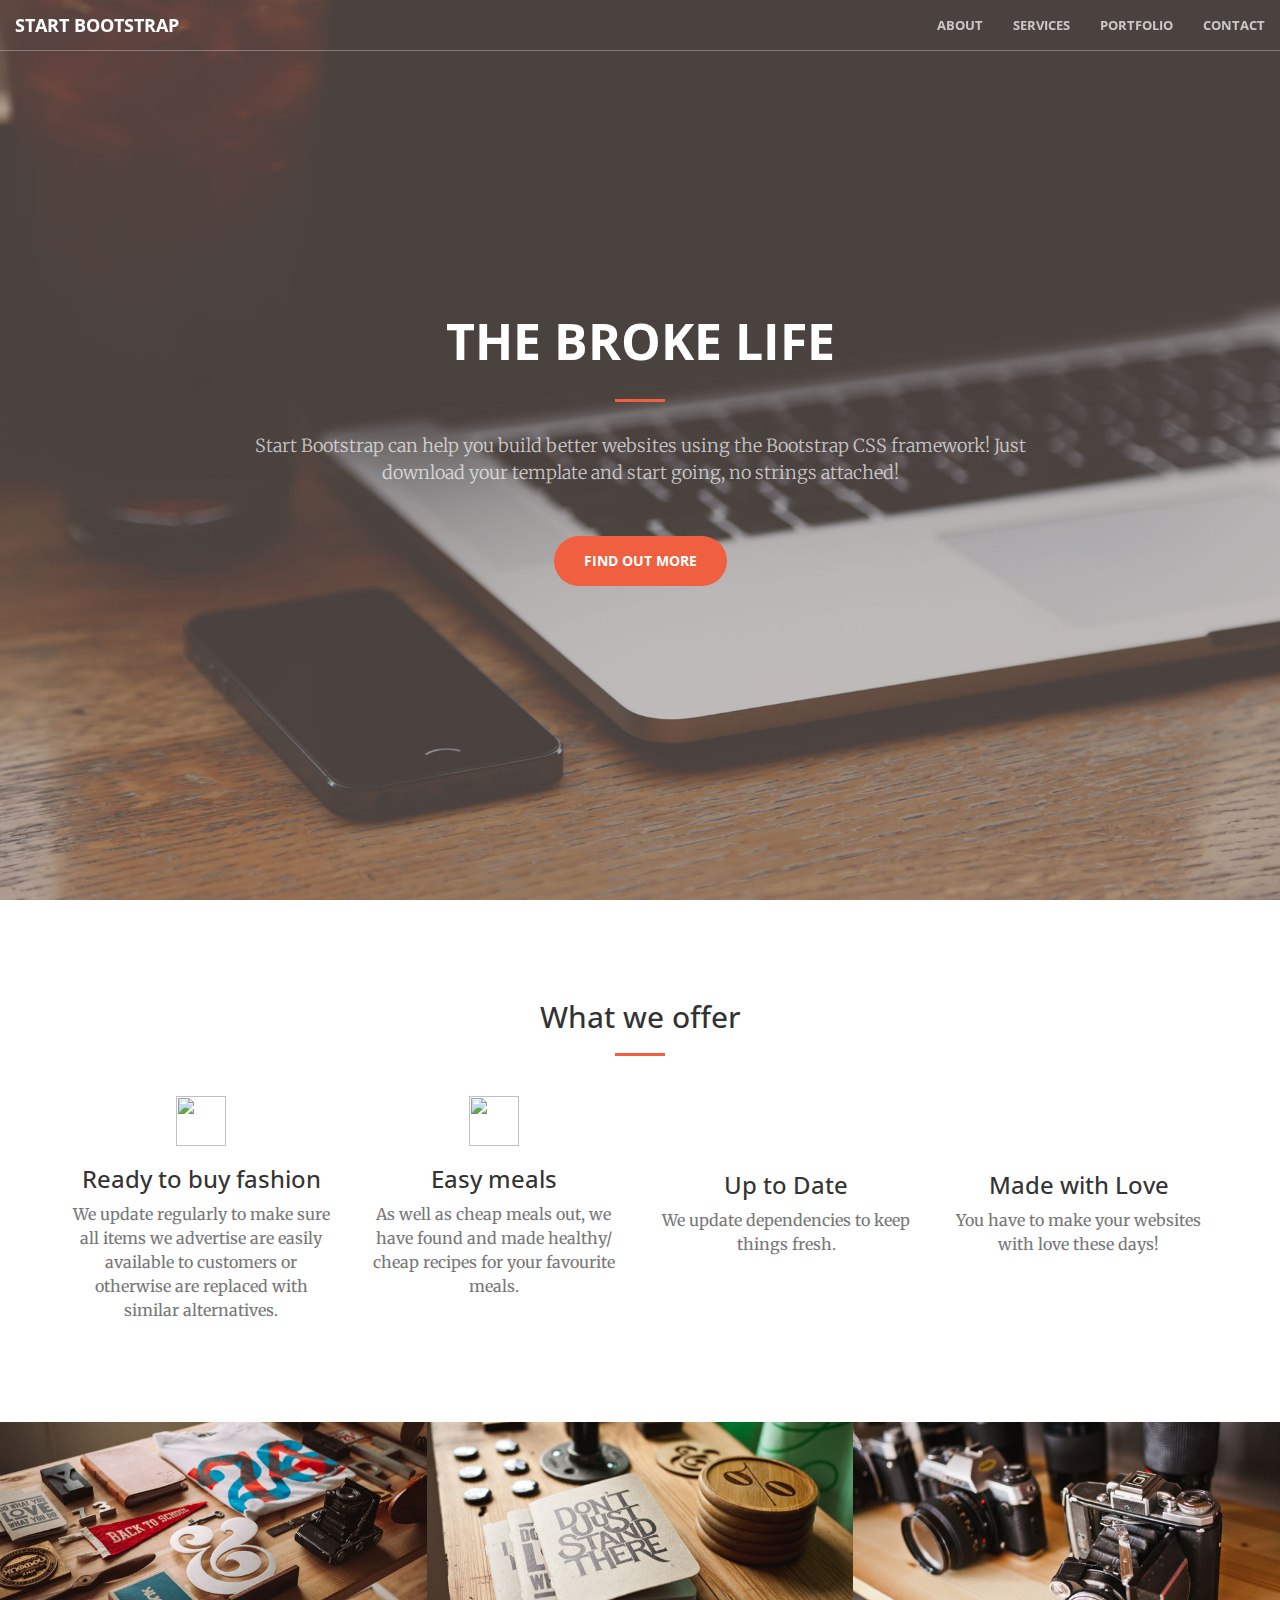
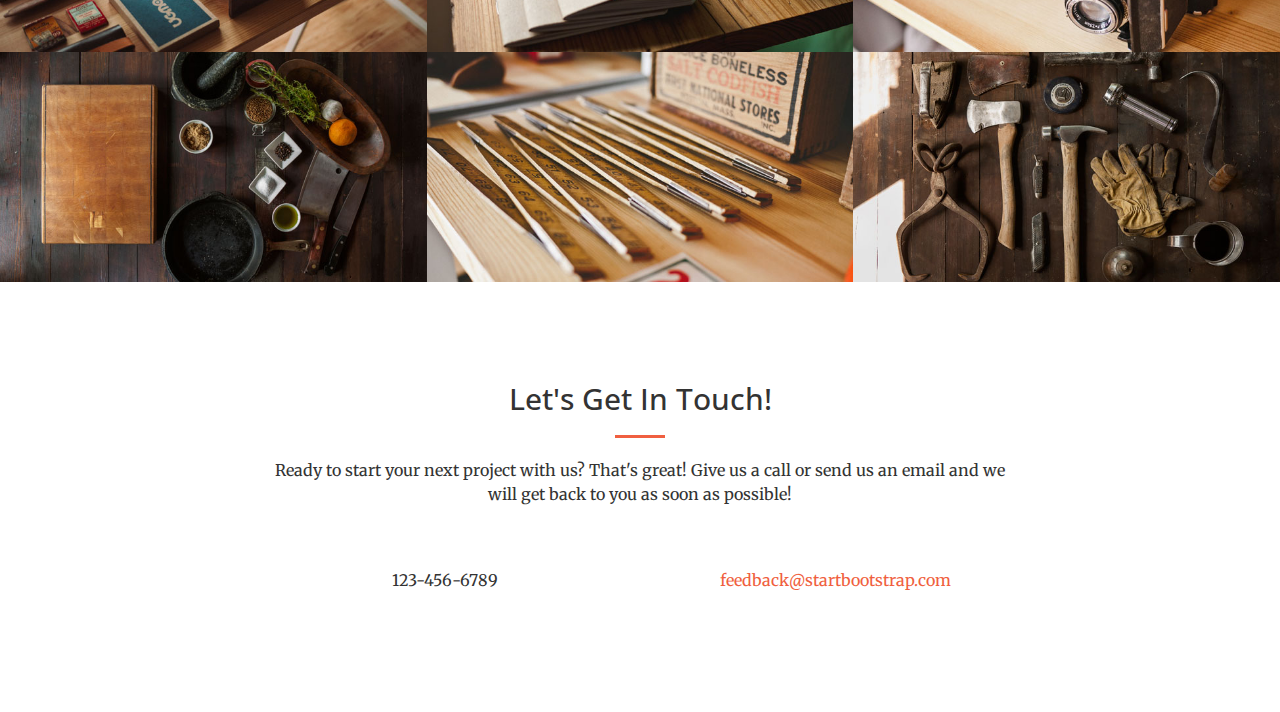
==== startbootstrap-creative-gh-pages/index.html @ b28e725b "completely new page" ====
<!DOCTYPE html>
<html lang="en">

<head>

    <meta charset="utf-8">
    <meta http-equiv="X-UA-Compatible" content="IE=edge">
    <meta name="viewport" content="width=device-width, initial-scale=1">
    <meta name="description" content="">
    <meta name="author" content="">

    <title>The Broke Life- Home</title>

    <!-- Bootstrap Core CSS -->
    <link href="vendor/bootstrap/css/bootstrap.min.css" rel="stylesheet">

    <!-- Custom Fonts -->
    <link href="vendor/font-awesome/css/font-awesome.min.css" rel="stylesheet" type="text/css">
    <link href='https://fonts.googleapis.com/css?family=Open+Sans:300italic,400italic,600italic,700italic,800italic,400,300,600,700,800' rel='stylesheet' type='text/css'>
    <link href='https://fonts.googleapis.com/css?family=Merriweather:400,300,300italic,400italic,700,700italic,900,900italic' rel='stylesheet' type='text/css'>

    <!-- Plugin CSS -->
    <link href="vendor/magnific-popup/magnific-popup.css" rel="stylesheet">

    <!-- Theme CSS -->
    <link href="css/creative.min.css" rel="stylesheet">
    <link href= "home.css" rel="stylesheet">

    <!-- HTML5 Shim and Respond.js IE8 support of HTML5 elements and media queries -->
    <!-- WARNING: Respond.js doesn't work if you view the page via file:// -->
    <!--[if lt IE 9]>
        <script src="https://oss.maxcdn.com/libs/html5shiv/3.7.0/html5shiv.js"></script>
        <script src="https://oss.maxcdn.com/libs/respond.js/1.4.2/respond.min.js"></script>
    <![endif]-->

</head>

<body id="page-top">

    <nav id="mainNav" class="navbar navbar-default navbar-fixed-top">
        <div class="container-fluid">
            <!-- Brand and toggle get grouped for better mobile display -->
            <div class="navbar-header">
                <button type="button" class="navbar-toggle collapsed" data-toggle="collapse" data-target="#bs-example-navbar-collapse-1">
                    <span class="sr-only">Toggle navigation</span> Menu <i class="fa fa-bars"></i>
                </button>
                <a class="navbar-brand page-scroll" href="#page-top">Start Bootstrap</a>
            </div>

            <!-- Collect the nav links, forms, and other content for toggling -->
            <div class="collapse navbar-collapse" id="bs-example-navbar-collapse-1">
                <ul class="nav navbar-nav navbar-right">
                    <li>
                        <a class="page-scroll" href="#about">About</a>
                    </li>
                    <li>
                        <a class="page-scroll" href="#services">Services</a>
                    </li>
                    <li>
                        <a class="page-scroll" href="#portfolio">Portfolio</a>
                    </li>
                    <li>
                        <a class="page-scroll" href="#contact">Contact</a>
                    </li>
                </ul>
            </div>
            <!-- /.navbar-collapse -->
        </div>
        <!-- /.container-fluid -->
    </nav>

    <header>
        <div class="header-content">
            <div class="header-content-inner">
                <h1 id="homeHeading">The Broke Life</h1>
                <hr>
                <p>Start Bootstrap can help you build better websites using the Bootstrap CSS framework! Just download your template and start going, no strings attached!</p>
                <a href="#about" class="btn btn-primary btn-xl page-scroll">Find Out More</a>
            </div>
        </div>
    </header>

    <section id="services">
        <div class="container">
            <div class="row">
                <div class="col-lg-12 text-center">
                    <h2 class="section-heading">What we offer</h2>
                    <hr class="primary">
                </div>
            </div>
        </div>
        <div class="container">
            <div class="row">
                <div class="col-lg-3 col-md-6 text-center">
                    <div class="service-box">
                        <img src="https://image.freepik.com/free-icon/shopping-cart-symbol-for-e-commerce_318-50625.jpg" width=50 height=50>
                        <h3>Ready to buy fashion</h3>
                        <p class="text-muted">We update regularly to make sure all items we advertise are easily available
                        to customers or otherwise are replaced with similar alternatives.</p>
                    </div>
                </div>
                <div class="col-lg-3 col-md-6 text-center">
                    <div class="service-box">
                        <img src="http://www.clker.com/cliparts/y/u/u/5/t/h/foodsymbol-hi.png" width=50 height=50>
                        <h3>Easy meals</h3>
                        <p class="text-muted">As well as cheap meals out, we have found and made healthy/
                        cheap recipes for your favourite meals.</p>
                    </div>
                </div>
                <div class="col-lg-3 col-md-6 text-center">
                    <div class="service-box">
                        <i class="fa fa-4x fa-newspaper-o text-primary sr-icons"></i>
                        <h3>Up to Date</h3>
                        <p class="text-muted">We update dependencies to keep things fresh.</p>
                    </div>
                </div>
                <div class="col-lg-3 col-md-6 text-center">
                    <div class="service-box">
                        <i class="fa fa-4x fa-heart text-primary sr-icons"></i>
                        <h3>Made with Love</h3>
                        <p class="text-muted">You have to make your websites with love these days!</p>
                    </div>
                </div>
            </div>
        </div>
    </section>

    <section class="no-padding" id="portfolio">
        <div class="container-fluid">
            <div class="row no-gutter popup-gallery">
                <div class="col-lg-4 col-sm-6">
                    <a href="img/portfolio/fullsize/1.jpg" class="portfolio-box">
                        <img src="img/portfolio/thumbnails/1.jpg" class="img-responsive" alt="">
                        <div class="portfolio-box-caption">
                            <div class="portfolio-box-caption-content">
                                <div class="project-category text-faded">
                                    Category
                                </div>
                                <div class="project-name">
                                    Project Name
                                </div>
                            </div>
                        </div>
                    </a>
                </div>
                <div class="col-lg-4 col-sm-6">
                    <a href="img/portfolio/fullsize/2.jpg" class="portfolio-box">
                        <img src="img/portfolio/thumbnails/2.jpg" class="img-responsive" alt="">
                        <div class="portfolio-box-caption">
                            <div class="portfolio-box-caption-content">
                                <div class="project-category text-faded">
                                    Category
                                </div>
                                <div class="project-name">
                                    Project Name
                                </div>
                            </div>
                        </div>
                    </a>
                </div>
                <div class="col-lg-4 col-sm-6">
                    <a href="img/portfolio/fullsize/3.jpg" class="portfolio-box">
                        <img src="img/portfolio/thumbnails/3.jpg" class="img-responsive" alt="">
                        <div class="portfolio-box-caption">
                            <div class="portfolio-box-caption-content">
                                <div class="project-category text-faded">
                                    Category
                                </div>
                                <div class="project-name">
                                    Project Name
                                </div>
                            </div>
                        </div>
                    </a>
                </div>
                <div class="col-lg-4 col-sm-6">
                    <a href="img/portfolio/fullsize/4.jpg" class="portfolio-box">
                        <img src="img/portfolio/thumbnails/4.jpg" class="img-responsive" alt="">
                        <div class="portfolio-box-caption">
                            <div class="portfolio-box-caption-content">
                                <div class="project-category text-faded">
                                    Category
                                </div>
                                <div class="project-name">
                                    Project Name
                                </div>
                            </div>
                        </div>
                    </a>
                </div>
                <div class="col-lg-4 col-sm-6">
                    <a href="img/portfolio/fullsize/5.jpg" class="portfolio-box">
                        <img src="img/portfolio/thumbnails/5.jpg" class="img-responsive" alt="">
                        <div class="portfolio-box-caption">
                            <div class="portfolio-box-caption-content">
                                <div class="project-category text-faded">
                                    Category
                                </div>
                                <div class="project-name">
                                    Project Name
                                </div>
                            </div>
                        </div>
                    </a>
                </div>
                <div class="col-lg-4 col-sm-6">
                    <a href="img/portfolio/fullsize/6.jpg" class="portfolio-box">
                        <img src="img/portfolio/thumbnails/6.jpg" class="img-responsive" alt="">
                        <div class="portfolio-box-caption">
                            <div class="portfolio-box-caption-content">
                                <div class="project-category text-faded">
                                    Category
                                </div>
                                <div class="project-name">
                                    Project Name
                                </div>
                            </div>
                        </div>
                    </a>
                </div>
            </div>
        </div>
    </section>

    <section id="contact">
        <div class="container">
            <div class="row">
                <div class="col-lg-8 col-lg-offset-2 text-center">
                    <h2 class="section-heading">Let's Get In Touch!</h2>
                    <hr class="primary">
                    <p>Ready to start your next project with us? That's great! Give us a call or send us an email and we will get back to you as soon as possible!</p>
                </div>
                <div class="col-lg-4 col-lg-offset-2 text-center">
                    <i class="fa fa-phone fa-3x sr-contact"></i>
                    <p>123-456-6789</p>
                </div>
                <div class="col-lg-4 text-center">
                    <i class="fa fa-envelope-o fa-3x sr-contact"></i>
                    <p><a href="mailto:your-email@your-domain.com">feedback@startbootstrap.com</a></p>
                </div>
            </div>
        </div>
    </section>

    <!-- jQuery -->
    <script src="vendor/jquery/jquery.min.js"></script>

    <!-- Bootstrap Core JavaScript -->
    <script src="vendor/bootstrap/js/bootstrap.min.js"></script>

    <!-- Plugin JavaScript -->
    <script src="https://cdnjs.cloudflare.com/ajax/libs/jquery-easing/1.3/jquery.easing.min.js"></script>
    <script src="vendor/scrollreveal/scrollreveal.min.js"></script>
    <script src="vendor/magnific-popup/jquery.magnific-popup.min.js"></script>

    <!-- Theme JavaScript -->
    <script src="js/creative.min.js"></script>

</body>

</html>
---- startbootstrap-creative-gh-pages/css/creative.min.css ----
/*!
 * Start Bootstrap - Creative v3.3.7+1 (http://startbootstrap.com/template-overviews/creative)
 * Copyright 2013-2016 Start Bootstrap
 * Licensed under MIT (https://github.com/BlackrockDigital/startbootstrap/blob/gh-pages/LICENSE)
 */.navbar-default,a{-webkit-transition:all .35s;-moz-transition:all .35s}header,header .header-content{position:relative;width:100%;text-align:center}body,html{height:100%;width:100%}body{font-family:Merriweather,'Helvetica Neue',Arial,sans-serif;webkit-tap-highlight-color:#222}.btn,.navbar-default,.navbar-default .navbar-header .navbar-brand,h1,h2,h3,h4,h5,h6{font-family:'Open Sans','Helvetica Neue',Arial,sans-serif}hr{border-color:#F05F40;border-width:3px;max-width:50px}hr.light{border-color:#fff}a{transition:all .35s;color:#F05F40}a:focus,a:hover{color:#eb3812}p{font-size:16px;line-height:1.5;margin-bottom:20px}.bg-primary{background-color:#F05F40}.bg-dark{background-color:#222;color:#fff}.text-faded{color:rgba(255,255,255,.7)}section{padding:100px 0}aside{padding:50px 0}.no-padding{padding:0}.navbar-default{background-color:#fff;border-color:rgba(34,34,34,.05);transition:all .35s}.btn-default,.portfolio-box .portfolio-box-caption{-webkit-transition:all .35s;-moz-transition:all .35s}.navbar-default .navbar-header .navbar-brand{color:#F05F40;font-weight:700;text-transform:uppercase}.navbar-default .navbar-header .navbar-brand:focus,.navbar-default .navbar-header .navbar-brand:hover{color:#eb3812}.navbar-default .navbar-header .navbar-toggle{font-weight:700;font-size:12px;color:#222;text-transform:uppercase}.navbar-default .nav>li>a,.navbar-default .nav>li>a:focus{text-transform:uppercase;font-weight:700;font-size:13px;color:#222}.navbar-default .nav>li>a:focus:hover,.navbar-default .nav>li>a:hover{color:#F05F40}.navbar-default .nav>li.active>a,.navbar-default .nav>li.active>a:focus{color:#F05F40!important;background-color:transparent}.navbar-default .nav>li.active>a:focus:hover,.navbar-default .nav>li.active>a:hover{background-color:transparent}@media (min-width:768px){.navbar-default{background-color:transparent;border-color:rgba(255,255,255,.3)}.navbar-default .navbar-header .navbar-brand{color:rgba(255,255,255,.7)}.navbar-default .navbar-header .navbar-brand:focus,.navbar-default .navbar-header .navbar-brand:hover{color:#fff}.navbar-default .nav>li>a,.navbar-default .nav>li>a:focus{color:rgba(255,255,255,.7)}.navbar-default .nav>li>a:focus:hover,.navbar-default .nav>li>a:hover{color:#fff}.navbar-default.affix{background-color:#fff;border-color:rgba(34,34,34,.05)}.navbar-default.affix .navbar-header .navbar-brand{color:#F05F40;font-size:14px}.navbar-default.affix .navbar-header .navbar-brand:focus,.navbar-default.affix .navbar-header .navbar-brand:hover{color:#eb3812}.navbar-default.affix .nav>li>a,.navbar-default.affix .nav>li>a:focus{color:#222}.navbar-default.affix .nav>li>a:focus:hover,.navbar-default.affix .nav>li>a:hover{color:#F05F40}}header{min-height:auto;-webkit-background-size:cover;-moz-background-size:cover;background-size:cover;-o-background-size:cover;background-position:center;background-image:url(../img/header.jpg);color:#fff}header .header-content{padding:100px 15px}header .header-content .header-content-inner h1{font-weight:700;text-transform:uppercase;margin-top:0;margin-bottom:0;font-size:30px}header .header-content .header-content-inner hr{margin:30px auto}header .header-content .header-content-inner p{font-weight:300;color:rgba(255,255,255,.7);font-size:16px;margin-bottom:50px}@media (min-width:768px){header{min-height:100%}header .header-content{position:absolute;top:50%;-webkit-transform:translateY(-50%);-ms-transform:translateY(-50%);transform:translateY(-50%);padding:0 50px}header .header-content .header-content-inner{max-width:1000px;margin-left:auto;margin-right:auto}header .header-content .header-content-inner h1{font-size:50px}header .header-content .header-content-inner p{font-size:18px;max-width:80%;margin-left:auto;margin-right:auto}}.section-heading{margin-top:0}.service-box{max-width:400px;margin:50px auto 0}@media (min-width:992px){.service-box{margin:20px auto 0}}.service-box p{margin-bottom:0}.portfolio-box{position:relative;display:block;max-width:650px;margin:0 auto}.portfolio-box .portfolio-box-caption{color:#fff;opacity:0;display:block;background:rgba(240,95,64,.9);position:absolute;bottom:0;text-align:center;width:100%;height:100%;transition:all .35s}.btn-default.active,.btn-default:active,.btn-primary.active,.btn-primary:active,.open>.dropdown-toggle.btn-default,.open>.dropdown-toggle.btn-primary{background-image:none}.portfolio-box .portfolio-box-caption .portfolio-box-caption-content{width:100%;text-align:center;position:absolute;top:50%;transform:translateY(-50%)}.portfolio-box .portfolio-box-caption .portfolio-box-caption-content .project-category,.portfolio-box .portfolio-box-caption .portfolio-box-caption-content .project-name{font-family:'Open Sans','Helvetica Neue',Arial,sans-serif;padding:0 15px}.portfolio-box .portfolio-box-caption .portfolio-box-caption-content .project-category{text-transform:uppercase;font-weight:600;font-size:14px}.portfolio-box .portfolio-box-caption .portfolio-box-caption-content .project-name{font-size:18px}.portfolio-box:hover .portfolio-box-caption{opacity:1}.portfolio-box:focus{outline:0}@media (min-width:768px){.portfolio-box .portfolio-box-caption .portfolio-box-caption-content .project-category{font-size:16px}.portfolio-box .portfolio-box-caption .portfolio-box-caption-content .project-name{font-size:22px}}.call-to-action h2{margin:0 auto 20px}.text-primary{color:#F05F40}.no-gutter>[class*=col-]{padding-right:0;padding-left:0}.btn-default{color:#222;background-color:#fff;border-color:#fff;transition:all .35s}.btn-default.active,.btn-default.focus,.btn-default:active,.btn-default:focus,.btn-default:hover,.open>.dropdown-toggle.btn-default{color:#222;background-color:#f2f2f2;border-color:#ededed}.btn-default.disabled,.btn-default.disabled.active,.btn-default.disabled.focus,.btn-default.disabled:active,.btn-default.disabled:focus,.btn-default.disabled:hover,.btn-default[disabled],.btn-default[disabled].active,.btn-default[disabled].focus,.btn-default[disabled]:active,.btn-default[disabled]:focus,.btn-default[disabled]:hover,fieldset[disabled] .btn-default,fieldset[disabled] .btn-default.active,fieldset[disabled] .btn-default.focus,fieldset[disabled] .btn-default:active,fieldset[disabled] .btn-default:focus,fieldset[disabled] .btn-default:hover{background-color:#fff;border-color:#fff}.btn-default .badge{color:#fff;background-color:#222}.btn-primary{color:#fff;background-color:#F05F40;border-color:#F05F40;-webkit-transition:all .35s;-moz-transition:all .35s;transition:all .35s}.btn-primary.active,.btn-primary.focus,.btn-primary:active,.btn-primary:focus,.btn-primary:hover,.open>.dropdown-toggle.btn-primary{color:#fff;background-color:#ee4b28;border-color:#ed431f}.btn-primary.disabled,.btn-primary.disabled.active,.btn-primary.disabled.focus,.btn-primary.disabled:active,.btn-primary.disabled:focus,.btn-primary.disabled:hover,.btn-primary[disabled],.btn-primary[disabled].active,.btn-primary[disabled].focus,.btn-primary[disabled]:active,.btn-primary[disabled]:focus,.btn-primary[disabled]:hover,fieldset[disabled] .btn-primary,fieldset[disabled] .btn-primary.active,fieldset[disabled] .btn-primary.focus,fieldset[disabled] .btn-primary:active,fieldset[disabled] .btn-primary:focus,fieldset[disabled] .btn-primary:hover{background-color:#F05F40;border-color:#F05F40}.btn-primary .badge{color:#F05F40;background-color:#fff}.btn{border:none;border-radius:300px;font-weight:700;text-transform:uppercase}.btn-xl{padding:15px 30px}::-moz-selection{color:#fff;text-shadow:none;background:#222}::selection{color:#fff;text-shadow:none;background:#222}img::selection{color:#fff;background:0 0}img::-moz-selection{color:#fff;background:0 0}
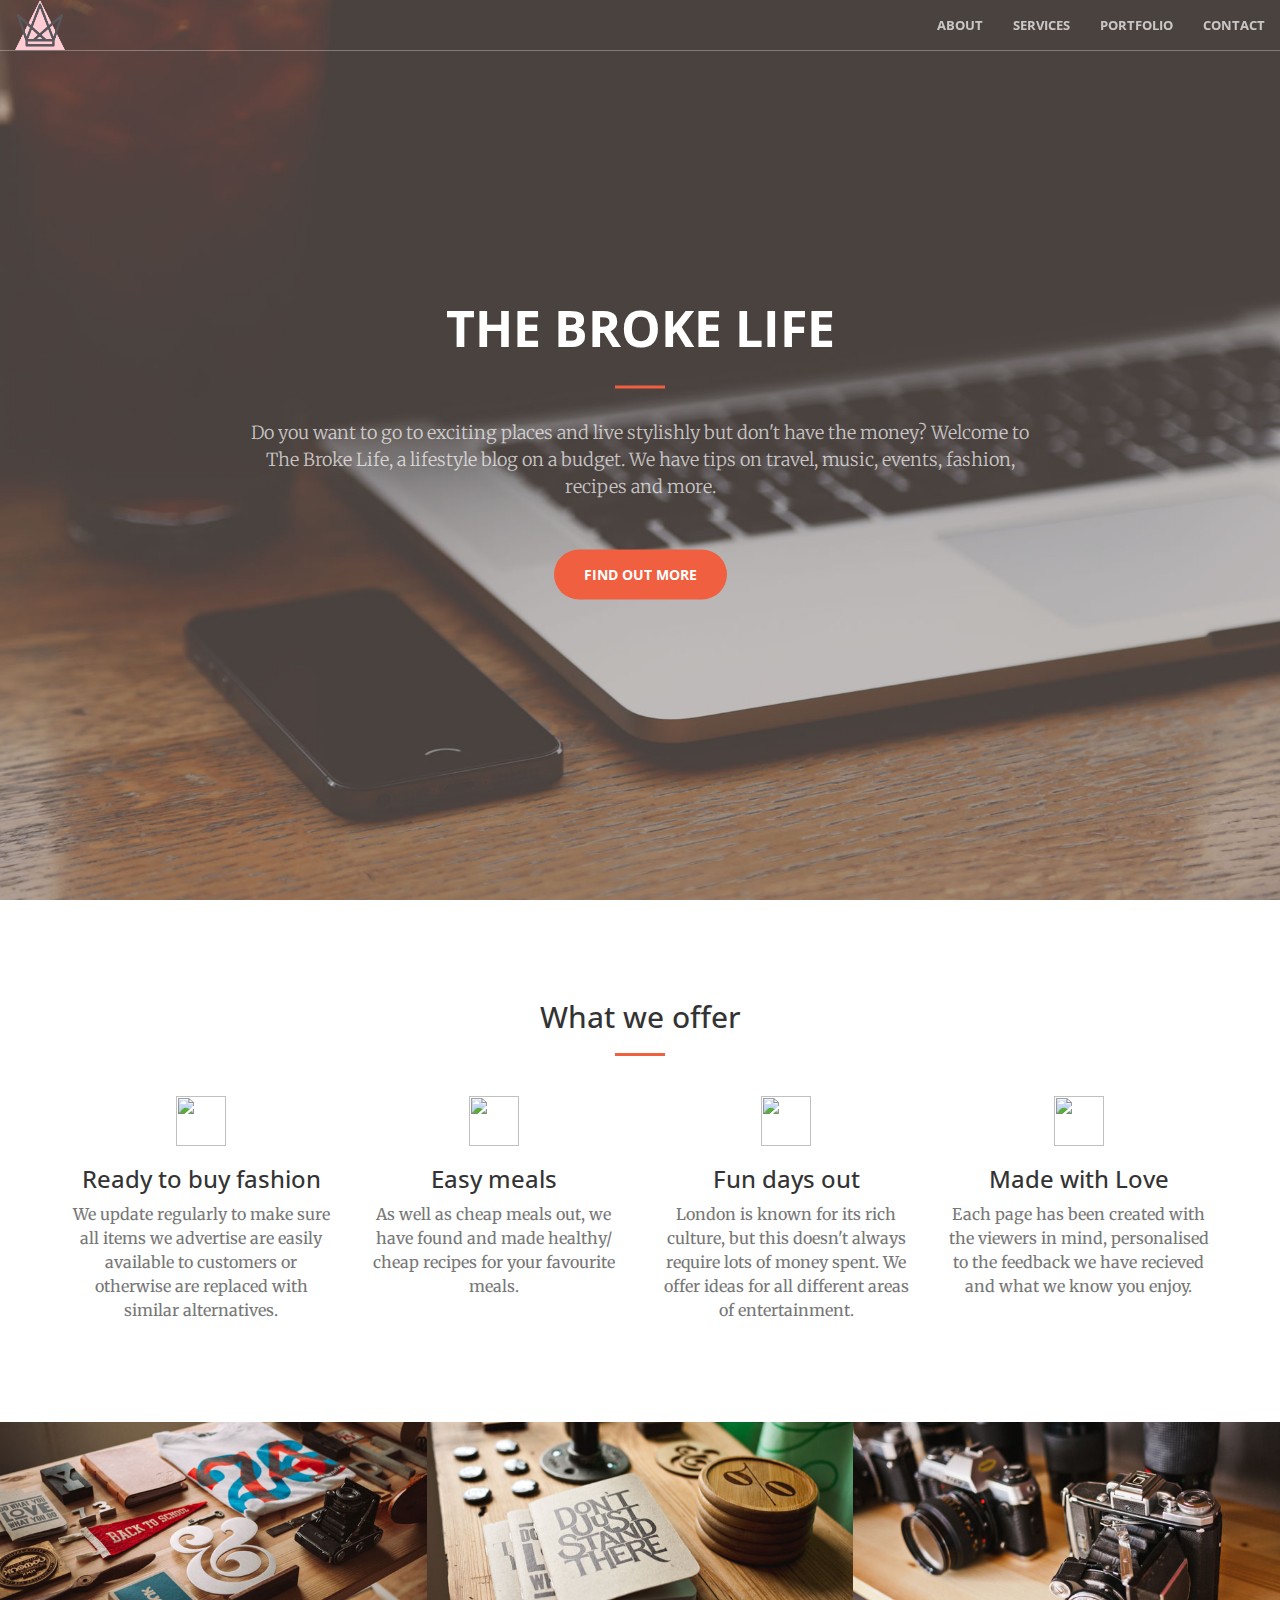
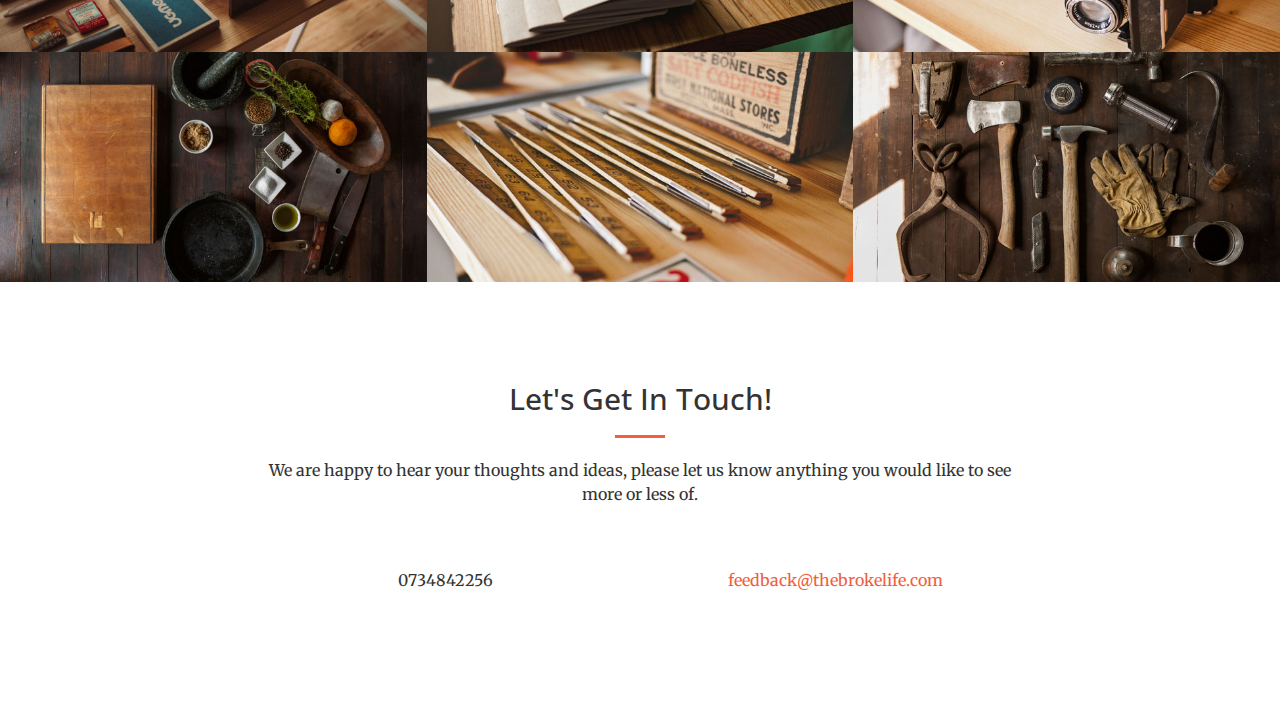
==== commit 8ad17c38: "Adding contact feature and categories of articles" ====
--- a/startbootstrap-creative-gh-pages/index.html
+++ b/startbootstrap-creative-gh-pages/index.html
@@ -44,7 +44,7 @@
                 <button type="button" class="navbar-toggle collapsed" data-toggle="collapse" data-target="#bs-example-navbar-collapse-1">
                     <span class="sr-only">Toggle navigation</span> Menu <i class="fa fa-bars"></i>
                 </button>
-                <a class="navbar-brand page-scroll" href="#page-top">Start Bootstrap</a>
+                <img src="Logo.png" width=50 height=50>
             </div>
 
             <!-- Collect the nav links, forms, and other content for toggling -->
@@ -74,7 +74,9 @@
             <div class="header-content-inner">
                 <h1 id="homeHeading">The Broke Life</h1>
                 <hr>
-                <p>Start Bootstrap can help you build better websites using the Bootstrap CSS framework! Just download your template and start going, no strings attached!</p>
+                <p>Do you want to go to exciting places and live stylishly but don't have the money?
+                  Welcome to The Broke Life, a lifestyle blog on a budget. We have tips on travel, music, events,
+                   fashion, recipes and more.</p>
                 <a href="#about" class="btn btn-primary btn-xl page-scroll">Find Out More</a>
             </div>
         </div>
@@ -109,16 +111,18 @@
                 </div>
                 <div class="col-lg-3 col-md-6 text-center">
                     <div class="service-box">
-                        <i class="fa fa-4x fa-newspaper-o text-primary sr-icons"></i>
-                        <h3>Up to Date</h3>
-                        <p class="text-muted">We update dependencies to keep things fresh.</p>
-                    </div>
-                </div>
-                <div class="col-lg-3 col-md-6 text-center">
-                    <div class="service-box">
-                        <i class="fa fa-4x fa-heart text-primary sr-icons"></i>
+                        <img src="https://image.flaticon.com/icons/svg/54/54335.svg" width=50 height=50>
+                        <h3>Fun days out</h3>
+                        <p class="text-muted">London is known for its rich culture, but this doesn't always require lots
+                        of money spent. We offer ideas for all different areas of entertainment.</p>
+                    </div>
+                </div>
+                <div class="col-lg-3 col-md-6 text-center">
+                    <div class="service-box">
+                        <img src= "http://joliscoeurs.j.o.pic.centerblog.net/n3pxfmco.jpg" width=50 height=50>
                         <h3>Made with Love</h3>
-                        <p class="text-muted">You have to make your websites with love these days!</p>
+                        <p class="text-muted">Each page has been created with the viewers in mind, personalised to the feedback we
+                        have recieved and what we know you enjoy.</p>
                     </div>
                 </div>
             </div>
@@ -137,7 +141,7 @@
                                     Category
                                 </div>
                                 <div class="project-name">
-                                    Project Name
+                                    FASHION
                                 </div>
                             </div>
                         </div>
@@ -152,7 +156,7 @@
                                     Category
                                 </div>
                                 <div class="project-name">
-                                    Project Name
+                                    EVENTS
                                 </div>
                             </div>
                         </div>
@@ -167,7 +171,7 @@
                                     Category
                                 </div>
                                 <div class="project-name">
-                                    Project Name
+                                    TRAVEL
                                 </div>
                             </div>
                         </div>
@@ -182,7 +186,7 @@
                                     Category
                                 </div>
                                 <div class="project-name">
-                                    Project Name
+                                    FOOD
                                 </div>
                             </div>
                         </div>
@@ -197,7 +201,7 @@
                                     Category
                                 </div>
                                 <div class="project-name">
-                                    Project Name
+                                    DAYS OUT
                                 </div>
                             </div>
                         </div>
@@ -212,7 +216,7 @@
                                     Category
                                 </div>
                                 <div class="project-name">
-                                    Project Name
+                                    HOME DECOR
                                 </div>
                             </div>
                         </div>
@@ -228,15 +232,15 @@
                 <div class="col-lg-8 col-lg-offset-2 text-center">
                     <h2 class="section-heading">Let's Get In Touch!</h2>
                     <hr class="primary">
-                    <p>Ready to start your next project with us? That's great! Give us a call or send us an email and we will get back to you as soon as possible!</p>
+                    <p>We are happy to hear your thoughts and ideas, please let us know anything you would like to see more or less of.</p>
                 </div>
                 <div class="col-lg-4 col-lg-offset-2 text-center">
                     <i class="fa fa-phone fa-3x sr-contact"></i>
-                    <p>123-456-6789</p>
+                    <p>0734842256</p>
                 </div>
                 <div class="col-lg-4 text-center">
                     <i class="fa fa-envelope-o fa-3x sr-contact"></i>
-                    <p><a href="mailto:your-email@your-domain.com">feedback@startbootstrap.com</a></p>
+                    <p><a href="mailto:your-email@your-domain.com">feedback@thebrokelife.com</a></p>
                 </div>
             </div>
         </div>
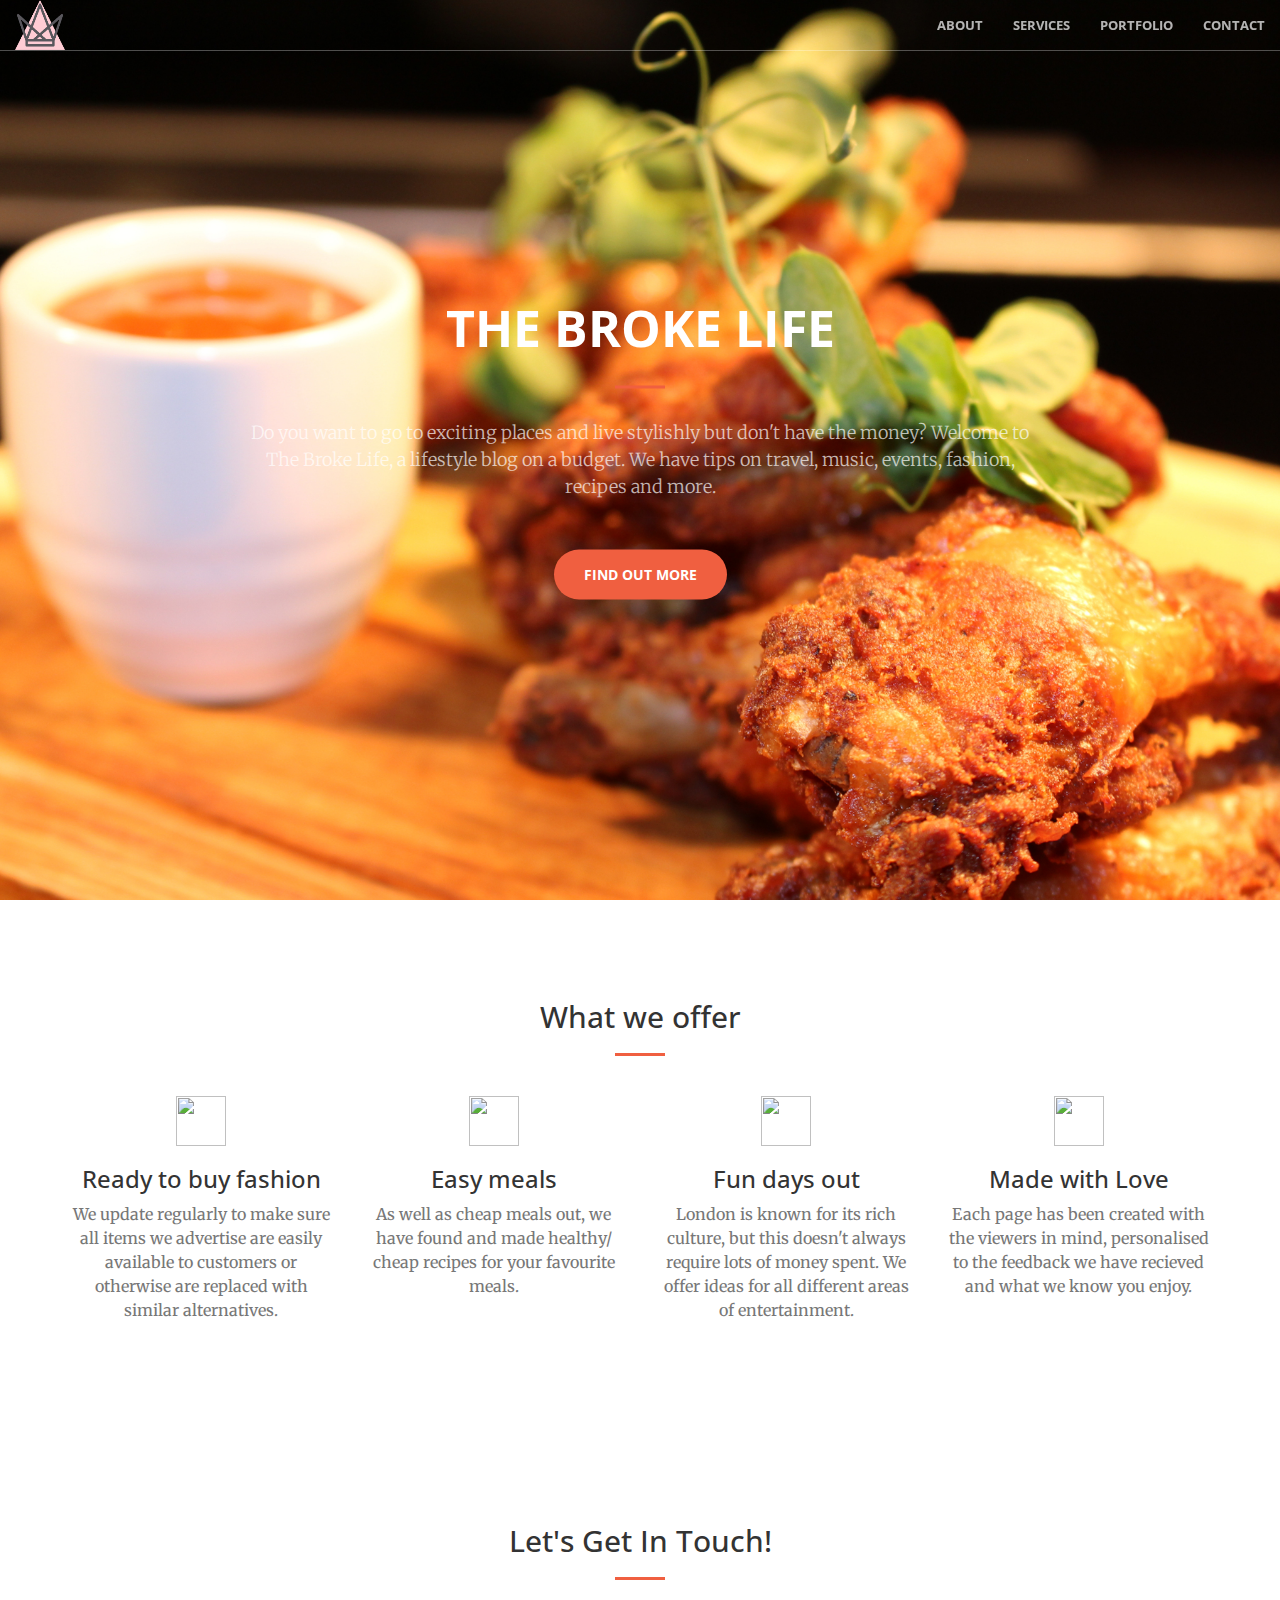
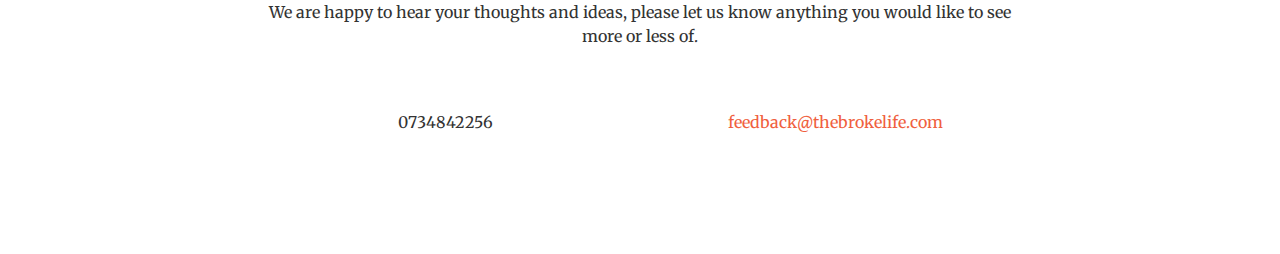
==== commit 5389d549: "added header image" ====
--- a/startbootstrap-creative-gh-pages/index.html
+++ b/startbootstrap-creative-gh-pages/index.html
@@ -134,7 +134,7 @@
             <div class="row no-gutter popup-gallery">
                 <div class="col-lg-4 col-sm-6">
                     <a href="img/portfolio/fullsize/1.jpg" class="portfolio-box">
-                        <img src="img/portfolio/thumbnails/1.jpg" class="img-responsive" alt="">
+                        <img src="http://www.lemonchutney.com/wp-content/uploads/2016/02/aquarius-summer-fashion-astrology.jpg" class="img-responsive" alt="">
                         <div class="portfolio-box-caption">
                             <div class="portfolio-box-caption-content">
                                 <div class="project-category text-faded">
@@ -149,7 +149,7 @@
                 </div>
                 <div class="col-lg-4 col-sm-6">
                     <a href="img/portfolio/fullsize/2.jpg" class="portfolio-box">
-                        <img src="img/portfolio/thumbnails/2.jpg" class="img-responsive" alt="">
+                        <img src="https://static.ladepeche.fr/content/media/image/large/2017/06/25/bc82981f0392413dc99cb31b99c5eca5150c2d88.jpg" class="img-responsive" alt="">
                         <div class="portfolio-box-caption">
                             <div class="portfolio-box-caption-content">
                                 <div class="project-category text-faded">
@@ -164,7 +164,7 @@
                 </div>
                 <div class="col-lg-4 col-sm-6">
                     <a href="img/portfolio/fullsize/3.jpg" class="portfolio-box">
-                        <img src="img/portfolio/thumbnails/3.jpg" class="img-responsive" alt="">
+                        <img src="https://www.xstok.com/blog/wp-content/uploads/2016/04/holi.png" class="img-responsive" alt="">
                         <div class="portfolio-box-caption">
                             <div class="portfolio-box-caption-content">
                                 <div class="project-category text-faded">
@@ -179,7 +179,7 @@
                 </div>
                 <div class="col-lg-4 col-sm-6">
                     <a href="img/portfolio/fullsize/4.jpg" class="portfolio-box">
-                        <img src="img/portfolio/thumbnails/4.jpg" class="img-responsive" alt="">
+                        <img src="http://www.nomyblog.de/wp-content/uploads/Eisbein-Sandwich.jpg" class="img-responsive" alt="">
                         <div class="portfolio-box-caption">
                             <div class="portfolio-box-caption-content">
                                 <div class="project-category text-faded">
@@ -194,7 +194,7 @@
                 </div>
                 <div class="col-lg-4 col-sm-6">
                     <a href="img/portfolio/fullsize/5.jpg" class="portfolio-box">
-                        <img src="img/portfolio/thumbnails/5.jpg" class="img-responsive" alt="">
+                        <img src="http://files.stv.tv/imagebase/341/650x366/341237-luna-outdoor-cinema-at-the-royal-botanic-gardens.jpg" class="img-responsive" alt="">
                         <div class="portfolio-box-caption">
                             <div class="portfolio-box-caption-content">
                                 <div class="project-category text-faded">
@@ -209,7 +209,7 @@
                 </div>
                 <div class="col-lg-4 col-sm-6">
                     <a href="img/portfolio/fullsize/6.jpg" class="portfolio-box">
-                        <img src="img/portfolio/thumbnails/6.jpg" class="img-responsive" alt="">
+                        <img src="http://www.weddingandweddingflowers.co.uk/site/images/articles/claire_steve_fifteen.jpeg" class="img-responsive" alt="">
                         <div class="portfolio-box-caption">
                             <div class="portfolio-box-caption-content">
                                 <div class="project-category text-faded">
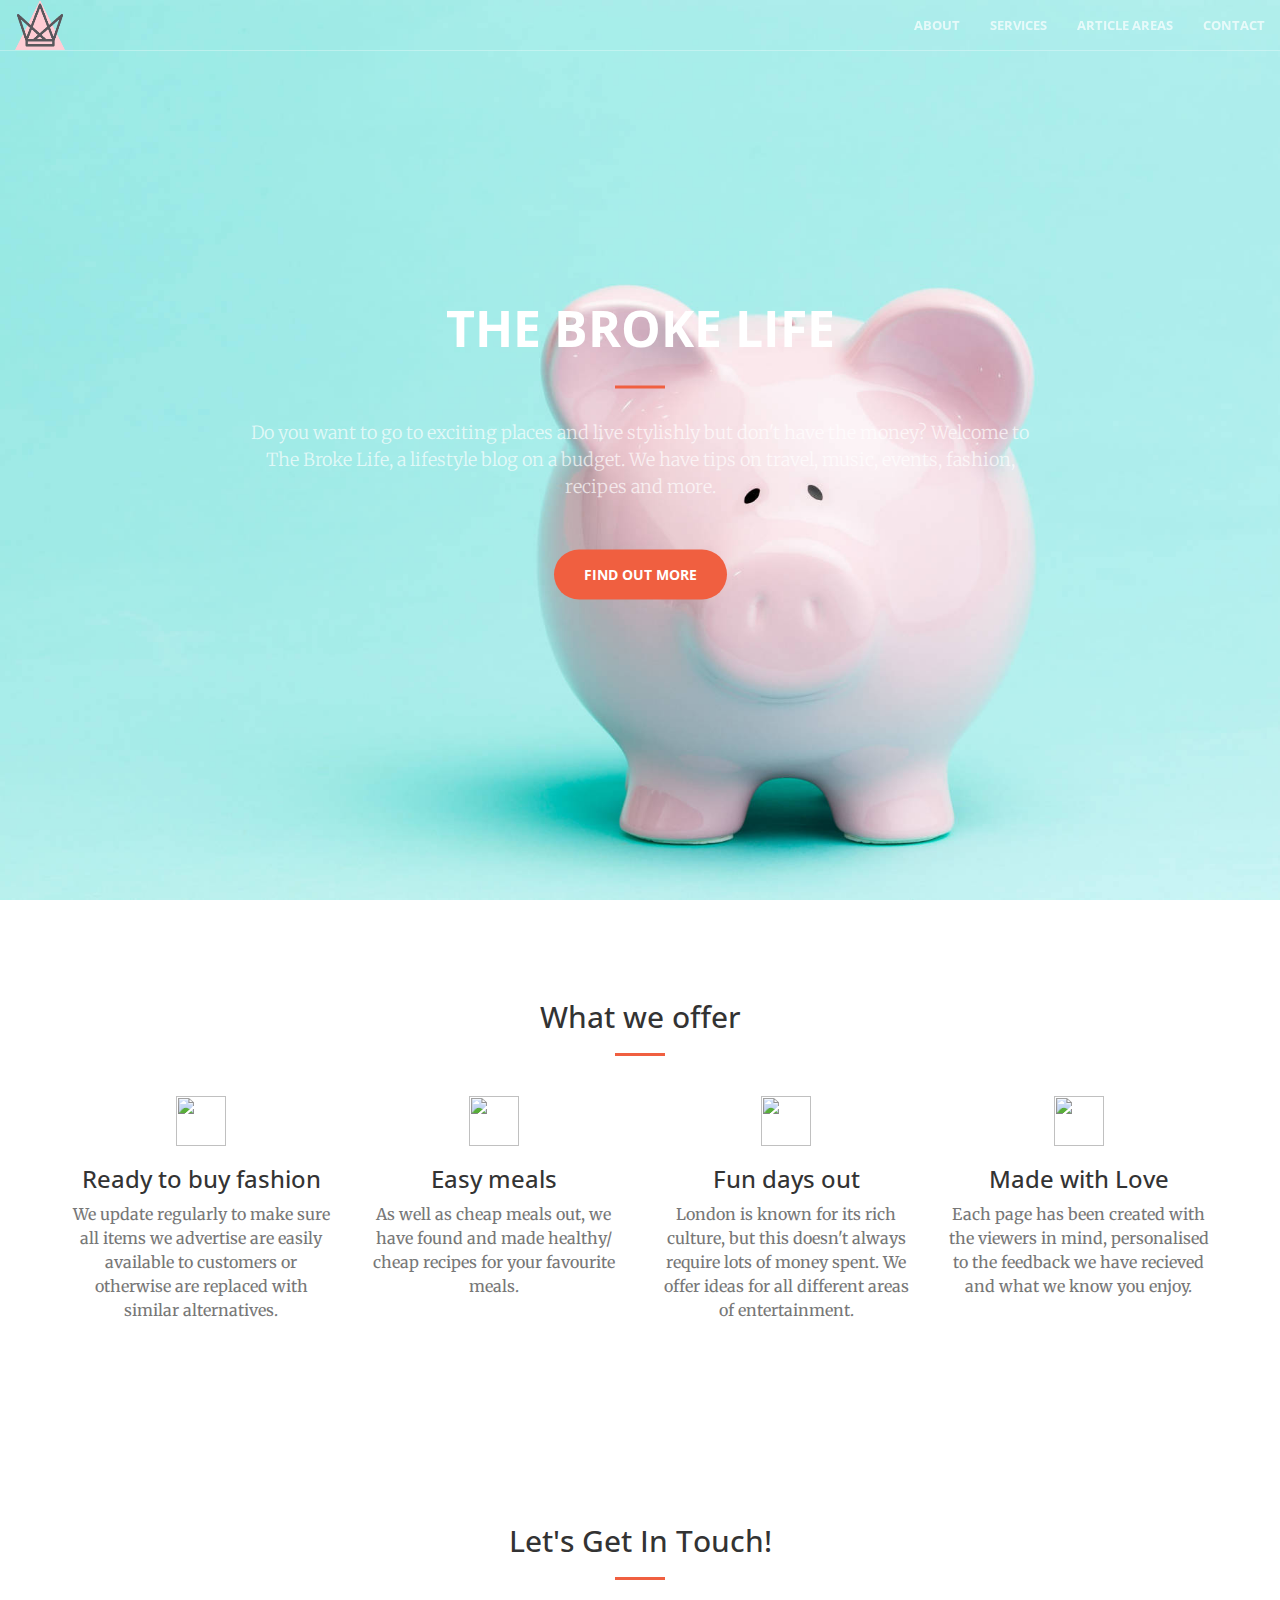
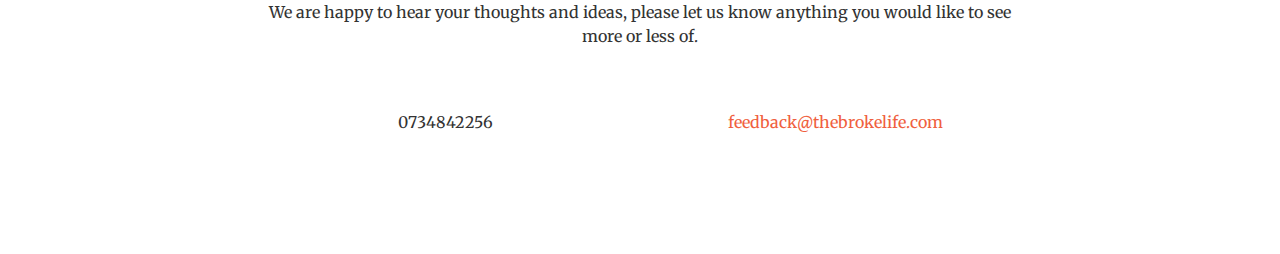
==== commit aa5291a8: "fixing any issues with formatting" ====
--- a/startbootstrap-creative-gh-pages/index.html
+++ b/startbootstrap-creative-gh-pages/index.html
@@ -57,7 +57,7 @@
                         <a class="page-scroll" href="#services">Services</a>
                     </li>
                     <li>
-                        <a class="page-scroll" href="#portfolio">Portfolio</a>
+                        <a class="page-scroll" href="#portfolio">Article areas</a>
                     </li>
                     <li>
                         <a class="page-scroll" href="#contact">Contact</a>
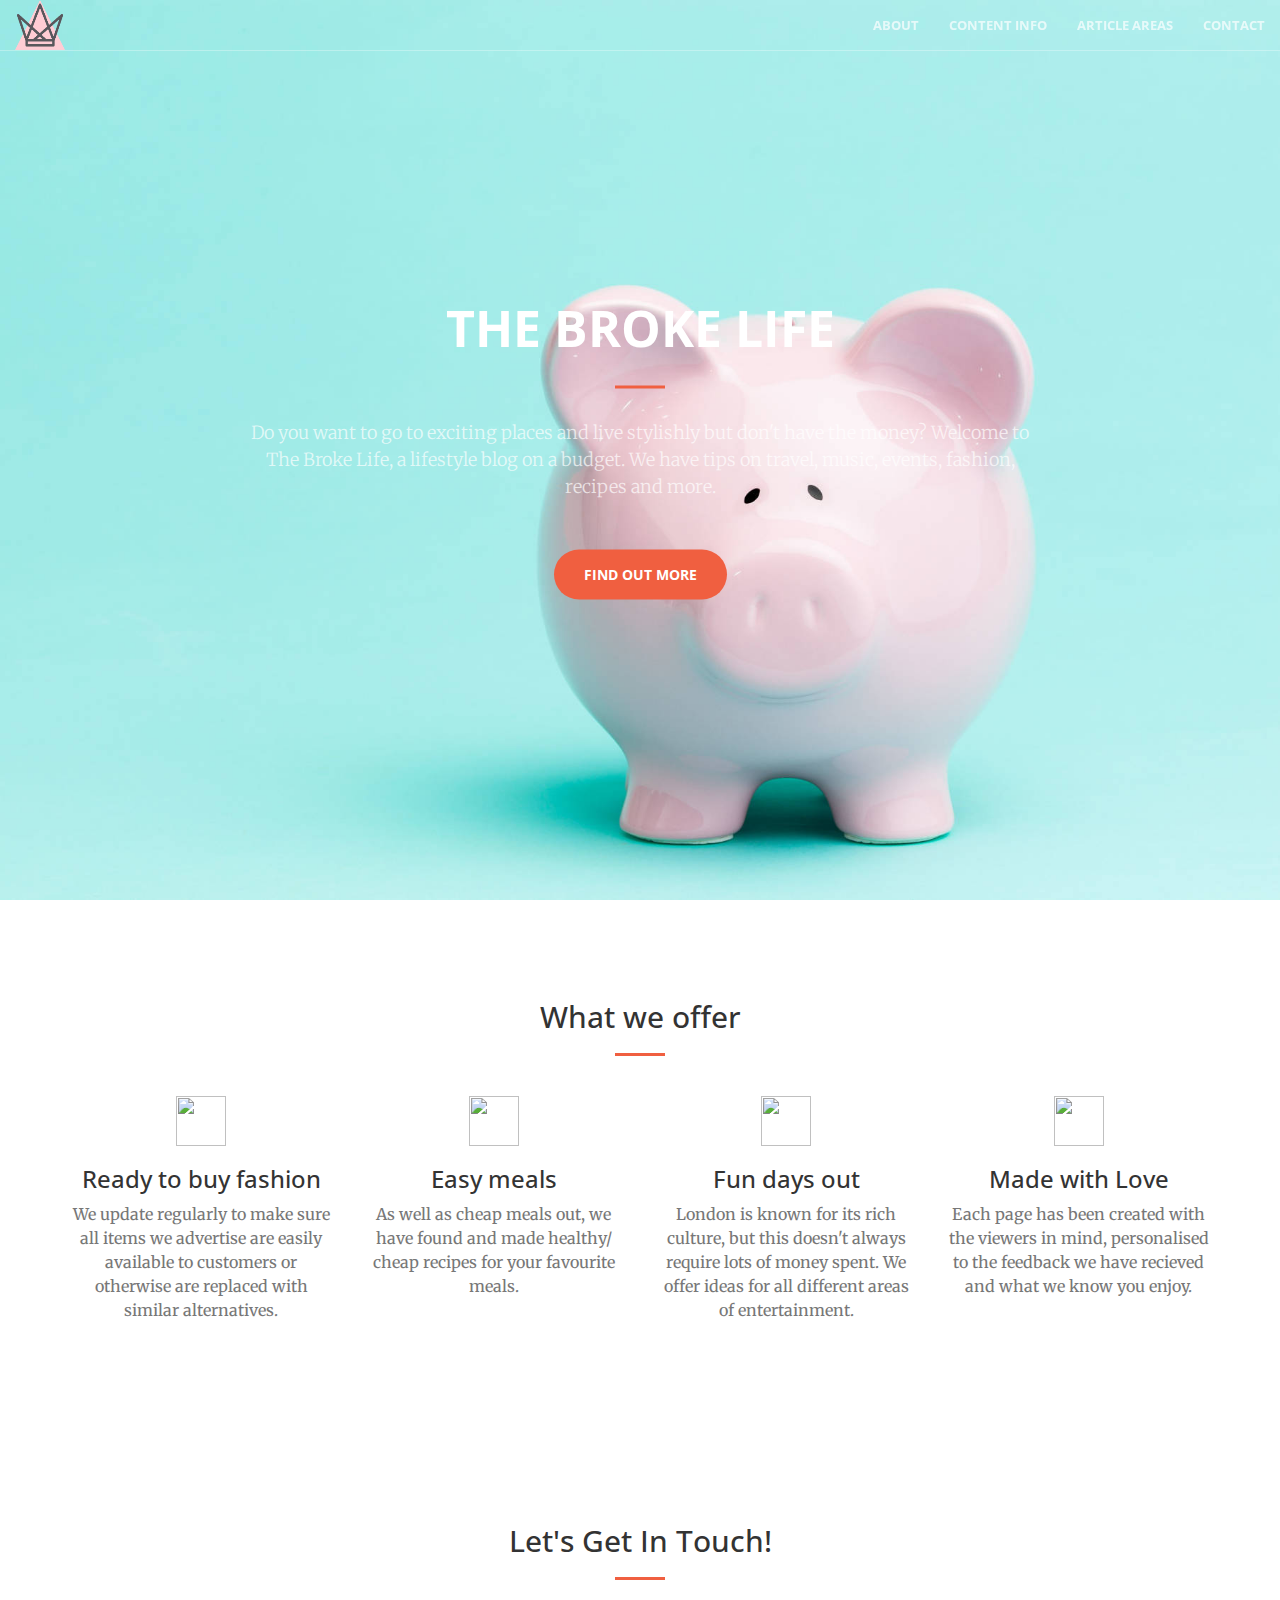
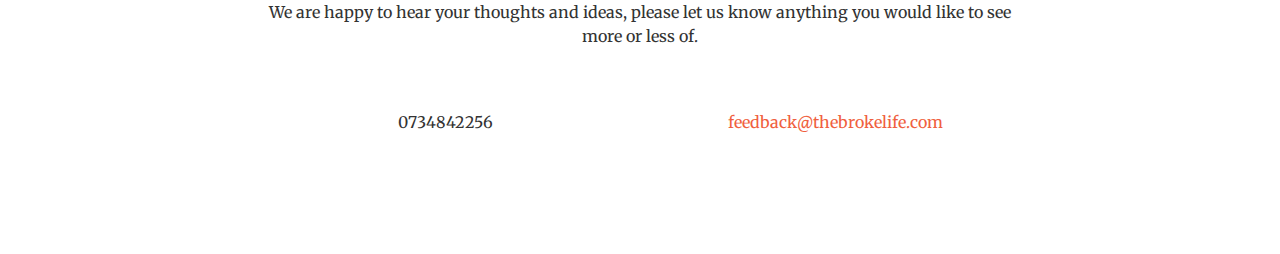
==== commit 67634ef0: "header" ====
--- a/startbootstrap-creative-gh-pages/index.html
+++ b/startbootstrap-creative-gh-pages/index.html
@@ -54,7 +54,7 @@
                         <a class="page-scroll" href="#about">About</a>
                     </li>
                     <li>
-                        <a class="page-scroll" href="#services">Services</a>
+                        <a class="page-scroll" href="#services">Content info</a>
                     </li>
                     <li>
                         <a class="page-scroll" href="#portfolio">Article areas</a>
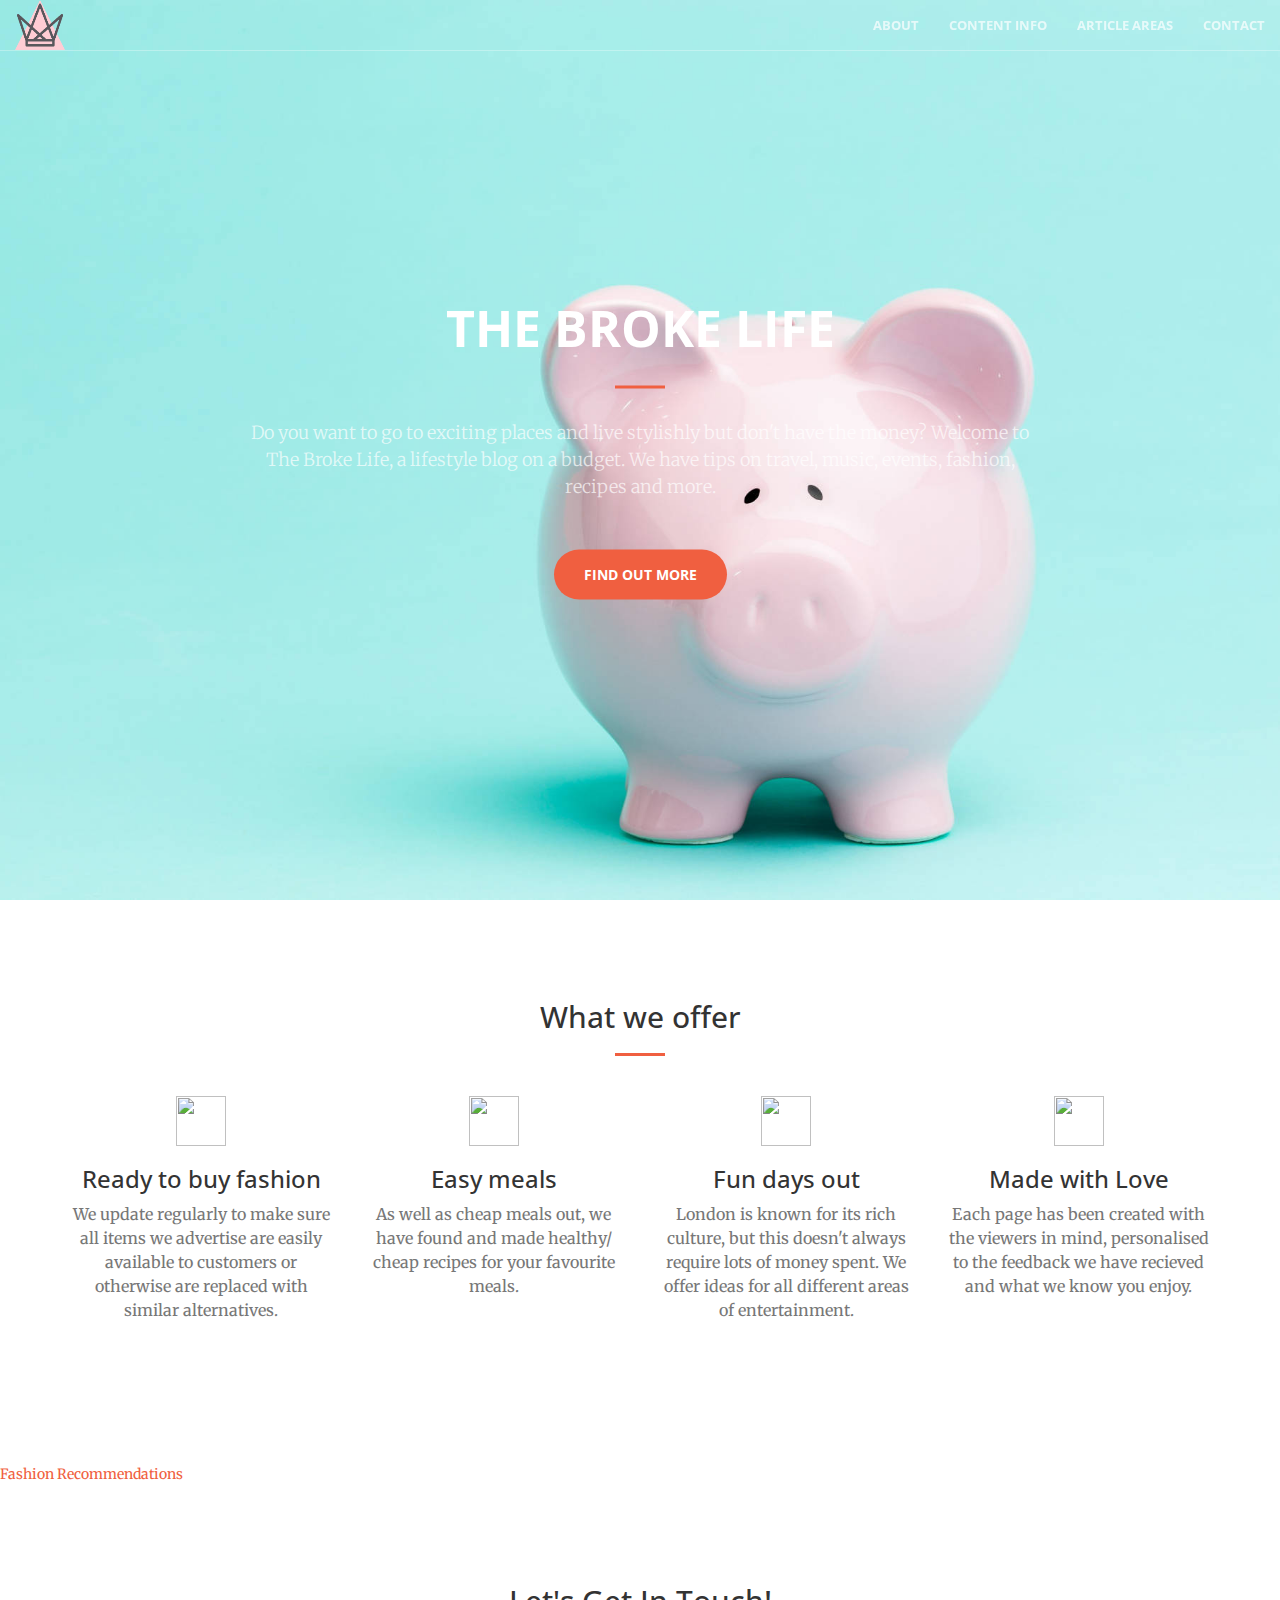
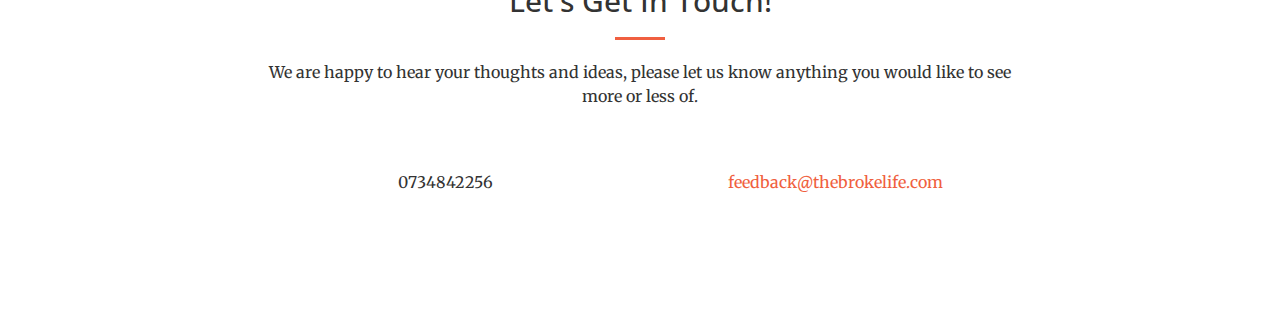
==== commit 371f67a8: "linking pages" ====
--- a/startbootstrap-creative-gh-pages/index.html
+++ b/startbootstrap-creative-gh-pages/index.html
@@ -226,6 +226,8 @@
         </div>
     </section>
 
+<br><br><a href="../old_page.html">Fashion Recommendations</a>
+
     <section id="contact">
         <div class="container">
             <div class="row">
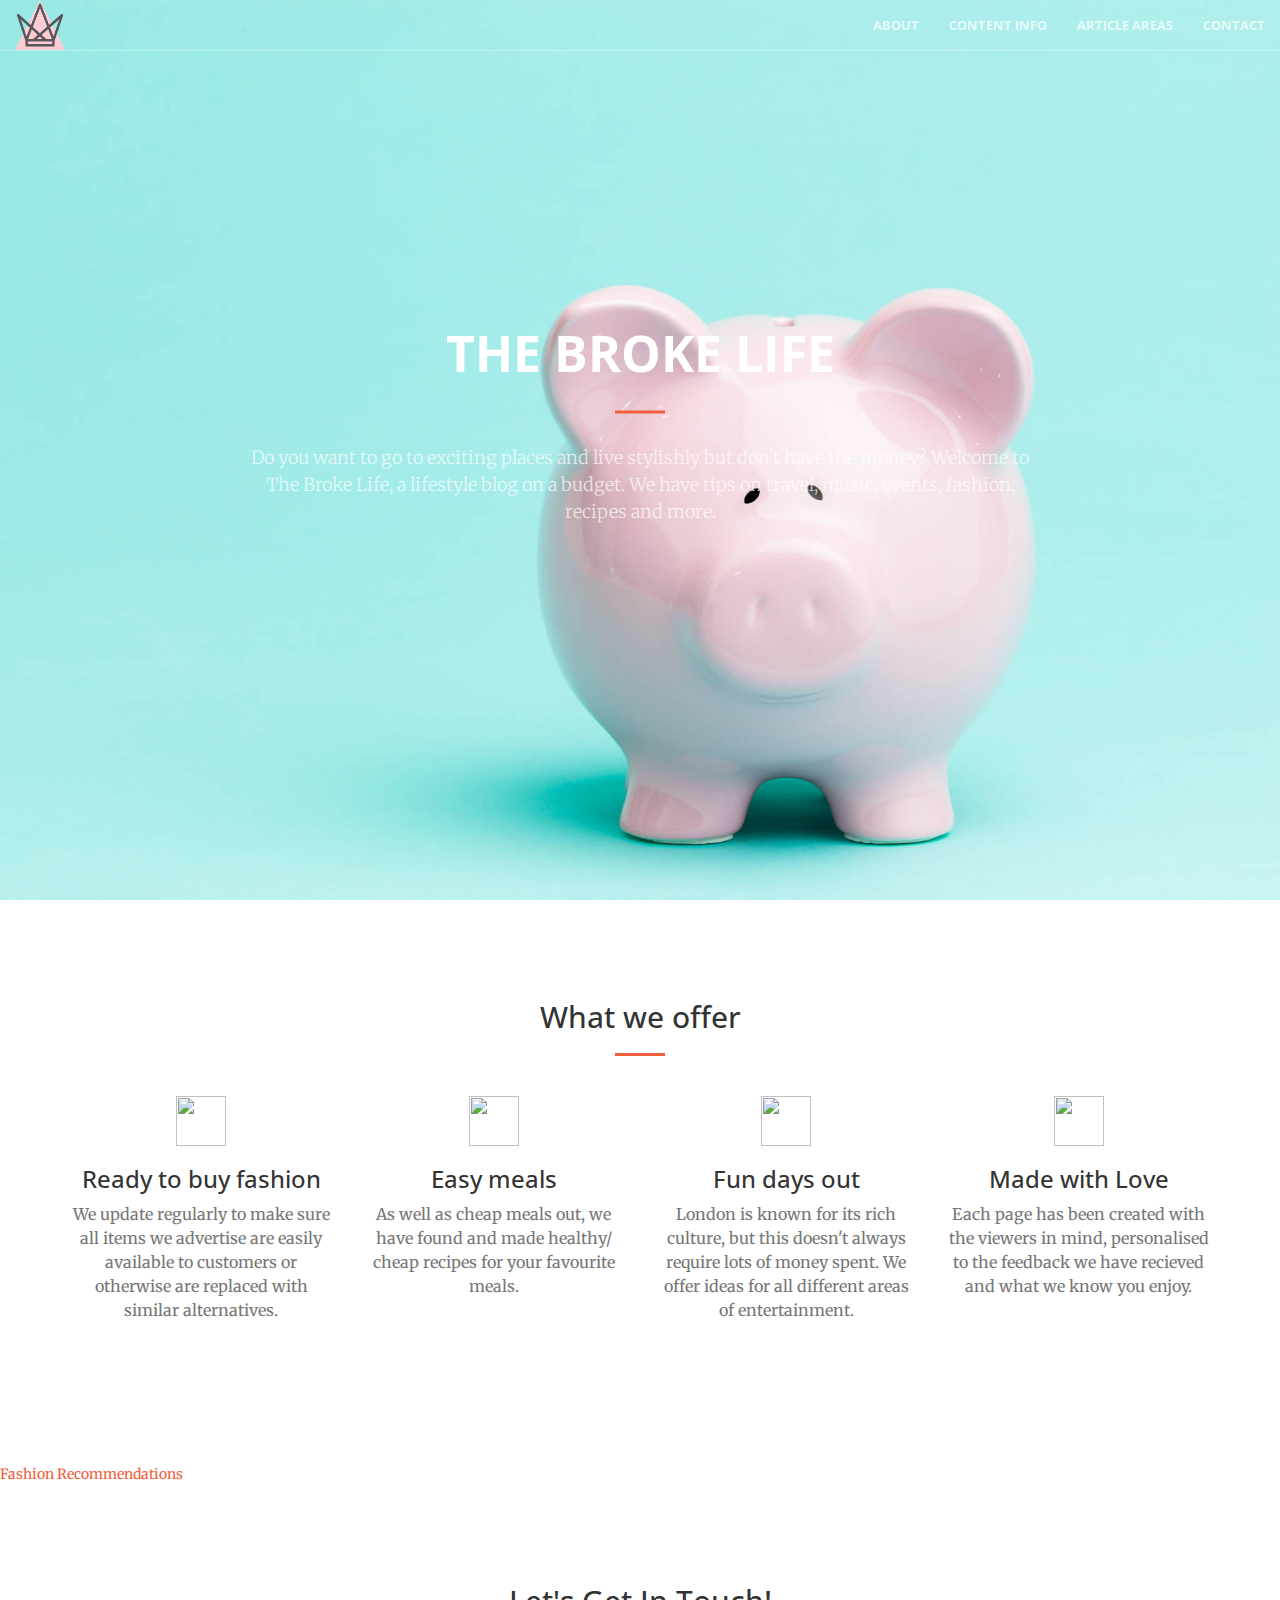
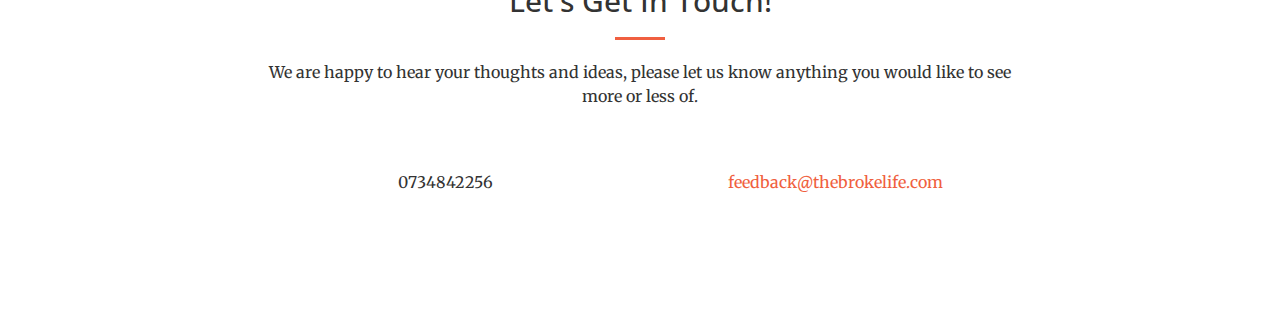
==== commit ababb88e: "remove find out more button" ====
--- a/startbootstrap-creative-gh-pages/index.html
+++ b/startbootstrap-creative-gh-pages/index.html
@@ -77,7 +77,6 @@
                 <p>Do you want to go to exciting places and live stylishly but don't have the money?
                   Welcome to The Broke Life, a lifestyle blog on a budget. We have tips on travel, music, events,
                    fashion, recipes and more.</p>
-                <a href="#about" class="btn btn-primary btn-xl page-scroll">Find Out More</a>
             </div>
         </div>
     </header>
